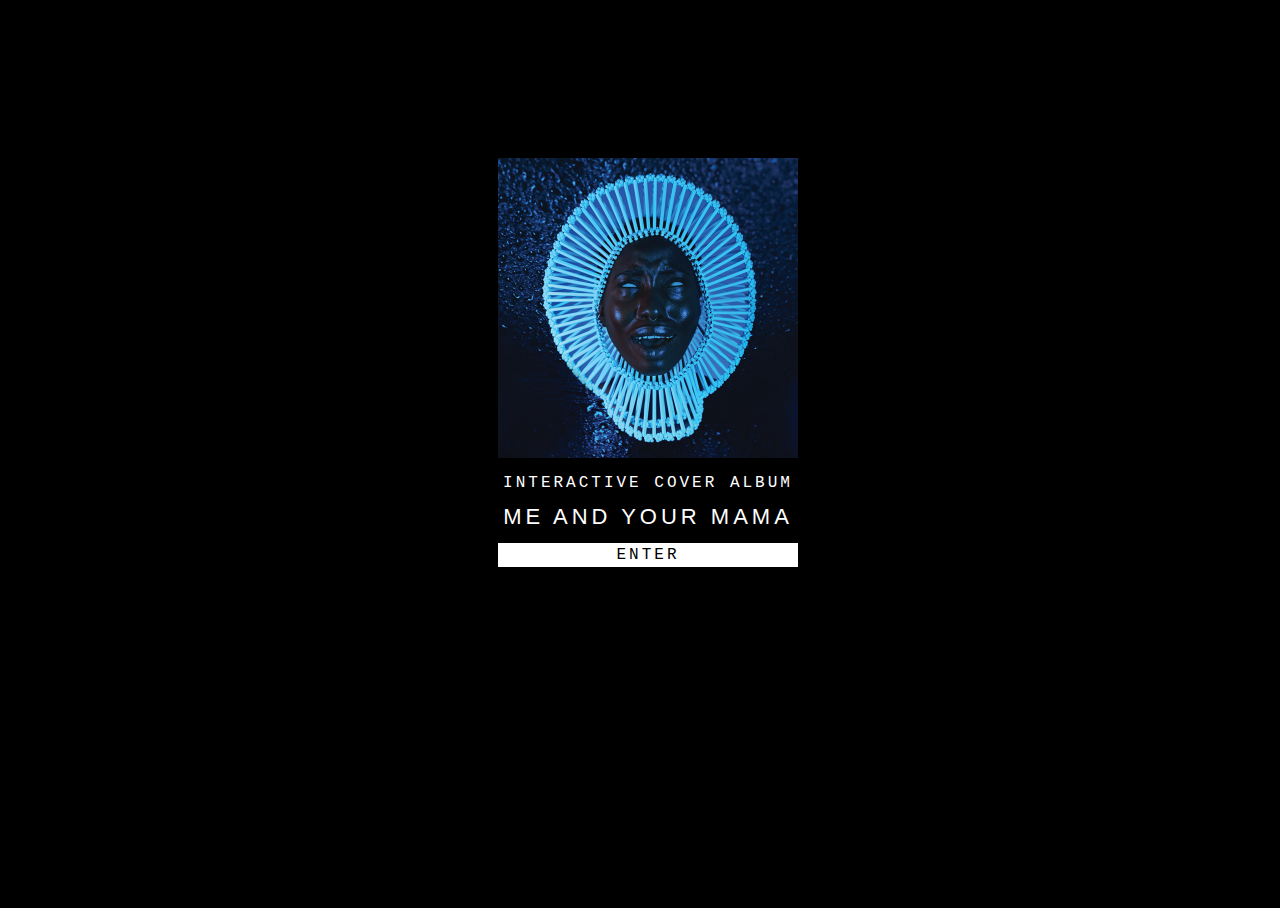
==== interactive-covers/index.html @ 5723522d "button" ====
<html>
<head>
	<title>
		Me and Your Mama
	</title>
	<link type="text/css" rel="stylesheet" href="style.css" />
</head>
<body>

	<div id="button" onclick="playMusic();workit()">
		<img src="img/awaken_my_love_button.png"/>
		<p>Interactive Cover Album</p>
		<p>Me And Your Mama</p>
		<p>Enter</p>

	</div>

	<audio id="audio">
		<source src="img/meandyourmama.mp3" type="audio/mpeg">
	</audio>

	<video muted playsinline autobuffer id="vid">
		<source src="img/lalala1.mp4" type="video/mp4">
	</video>

	<video muted playsinline autobuffer id="edits">
		<source src="img/edits.mp4" type="video/mp4">
	</video>

	<div class="copy" id="chorus">
		<p>I'm</p>
		<p>in</p>
		<p>love</p>
		<p>when</p>
		<p>we</p>
		<p>are</p>
		<p>smo<span>king</span></p>
		<p>that</p>
	</div>


	<script src="script.js"></script>


</body>
</html>
---- interactive-covers/style.css ----
body{
	background-color: black;
}
#chorus{
	display: -webkit-flex;
	display: flex;
	-webkit-flex-direction: row;
	flex-direction: row;
	-webkit-align-items: center;
	align-items: center;
	-webkit-justify-content: center;
	justify-content: center;
	height: 50%;
	display: none;
}
.copy p{
	position: fixed;
	color: white;
	font-family: sans-serif;
	font-size: 190px;
	text-transform: uppercase;
	background-color: black;
    animation: FadeIn 0.5s linear;
    -webkit-animation: FadeIn 0.5s linear;
  	animation-fill-mode: both;
  	-webkit-animation-fill-mode: both;
  	width: 100%;
  	text-align: center;
  	opacity: 0;
}
.copy p span{
	color: white;
	font-family: sans-serif;
	font-size: 190px;
	text-transform: uppercase;
	background-color: black;
    animation: FadeIn 0.5s linear;
    -webkit-animation: FadeIn 0.5s linear;
  	animation-fill-mode: both;
  	-webkit-animation-fill-mode: both;
}
.copy p:nth-child(1){
	animation-delay: 0s;
	-webkit-animation-delay: 0s;
}
.copy p:nth-child(2){
	animation-delay: .5s;
	-webkit-animation-delay: .5s;
}
.copy p:nth-child(3){
	animation-delay: 1s;
	-webkit-animation-delay: 1s;
}
.copy p:nth-child(4){
	animation-delay: 1.5s;
	-webkit-animation-delay: 1.5s;
}
.copy p:nth-child(5){
	animation-delay: 2s;
	-webkit-animation-delay: 2s;
}
.copy p:nth-child(6){
	animation-delay: 2.5s;
	-webkit-animation-delay: 2.5s;
}
.copy p:nth-child(7){
	animation-delay: 3s;
	-webkit-animation-delay: 3s;
}
.copy p:nth-child(7) span{
	animation-delay: 3.5s;
	-webkit-animation-delay: 3.5s;
}
.copy p:nth-child(8){
	animation-delay: 4s;
	-webkit-animation-delay: 4s;
}
@keyframes FadeIn {
    0% {opacity:0;}
    1% {opacity:1;}
    100% {opacity:1;}
}
@-webkit-keyframes FadeIn {
    0% {opacity:0;}
    1% {opacity:1;}
    100% {opacity:1;}
}
html, body {width: 100%; height:100%; overflow:hidden;}
#vid, #edits{
	position: absolute;
	top: 50%; 
	left: 50%;
	-webkit-transform: translateX(-50%) translateY(-50%);
	transform: translateX(-50%) translateY(-50%);
	min-width: 100%; 
	min-height: 100%; 
	width: auto; 
	height: auto;
	overflow: hidden;
	display: none;
	z-index: 1000;
}
#button{
	width: 300px;
	height: 300px;
	margin: auto;
}
#button img{
	width: 100%;
	padding-top: 50%;
}
#button p{
	color: white;
	font-family: monospace;
	text-transform: uppercase;
	font-size: 16px;
	letter-spacing: 3px;
	text-align: center;
}
#button p:nth-child(3){
	font-family: sans-serif;
	letter-spacing: 4px;
	font-size: 22px;
	line-height: .3;
}
#button p:nth-child(4){
	width: 100%;
	background-color: white;
	color: black;
	border-top: 3px solid white;
	border-bottom: 3px solid white;
}
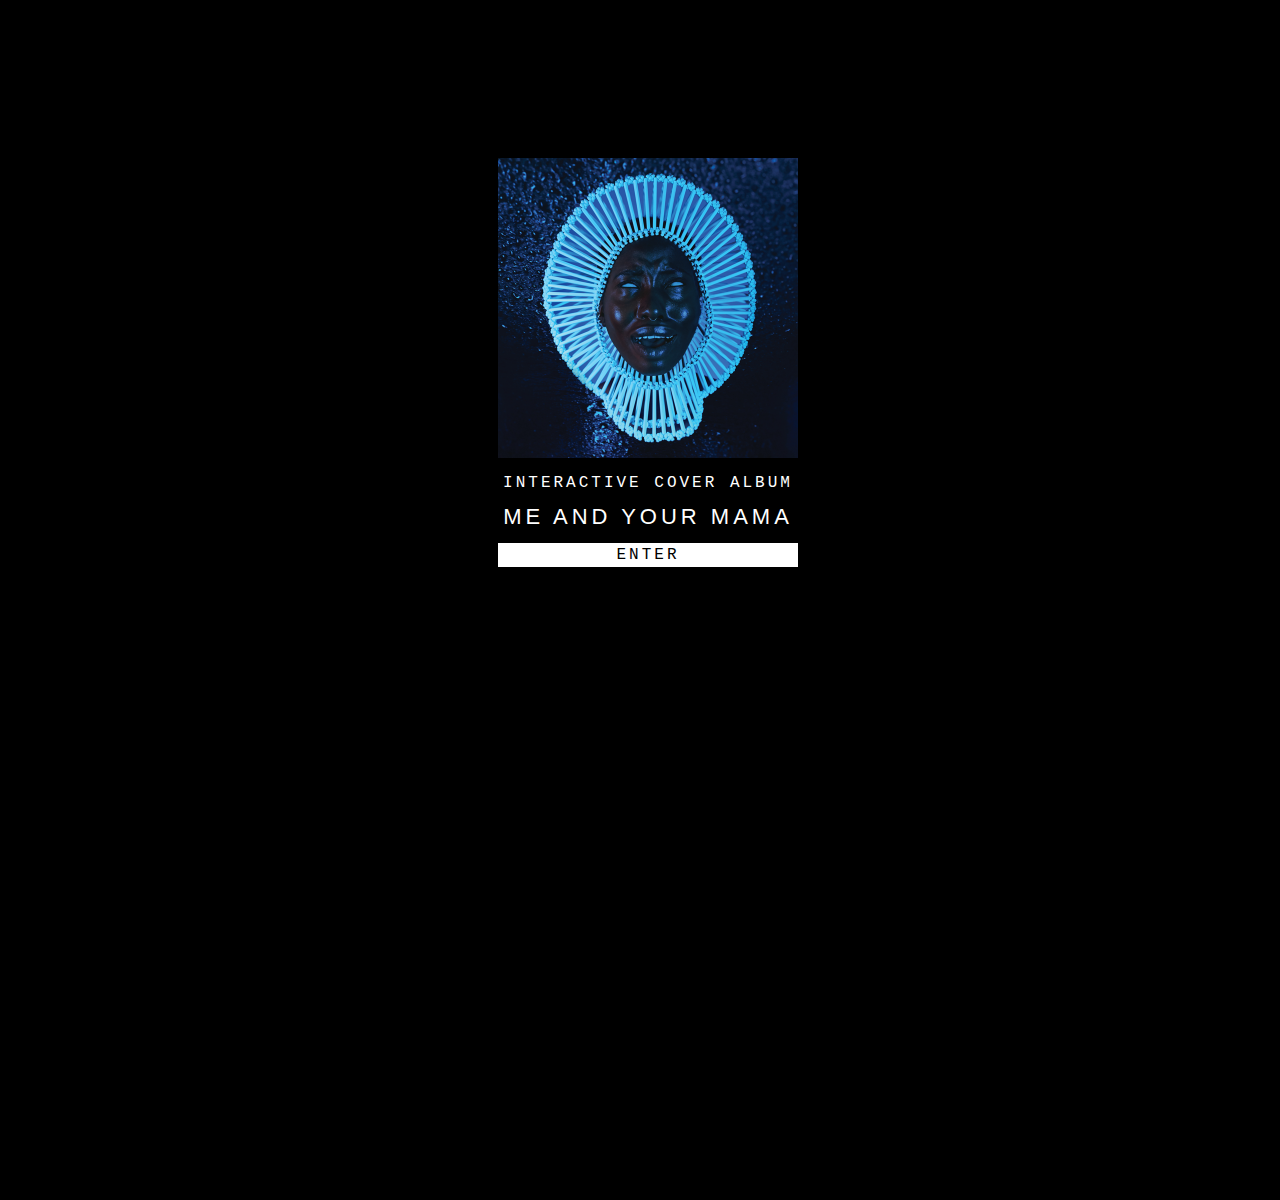
==== commit 1fcca53d: "sync fix" ====
--- a/interactive-covers/index.html
+++ b/interactive-covers/index.html
@@ -7,23 +7,21 @@
 </head>
 <body>
 
-	<div id="button" onclick="playMusic();workit()">
+	<div id="button" onclick="playMusic()">
 		<img src="img/awaken_my_love_button.png"/>
 		<p>Interactive Cover Album</p>
 		<p>Me And Your Mama</p>
 		<p>Enter</p>
+	</div>
+	<iframe id="audio" width="100%" height="100%" scrolling="no" frameborder="no" src="https://w.soundcloud.com/player/?url=https%3A//api.soundcloud.com/tracks/290949554&amp;auto_play=false&amp;hide_related=false&amp;show_comments=true&amp;show_user=true&amp;show_reposts=false&amp;visual=true">	
+	</iframe>
 
-	</div>
 
-	<audio id="audio">
-		<source src="img/meandyourmama.mp3" type="audio/mpeg">
-	</audio>
-
-	<video muted playsinline autobuffer id="vid">
+	<video muted playsinline id="vid">
 		<source src="img/lalala1.mp4" type="video/mp4">
 	</video>
 
-	<video muted playsinline autobuffer id="edits">
+	<video muted playsinline id="edits">
 		<source src="img/edits.mp4" type="video/mp4">
 	</video>
 
@@ -38,9 +36,8 @@
 		<p>that</p>
 	</div>
 
-
+	<script src="https://w.soundcloud.com/player/api.js"></script>
 	<script src="script.js"></script>
-
 
 </body>
 </html>